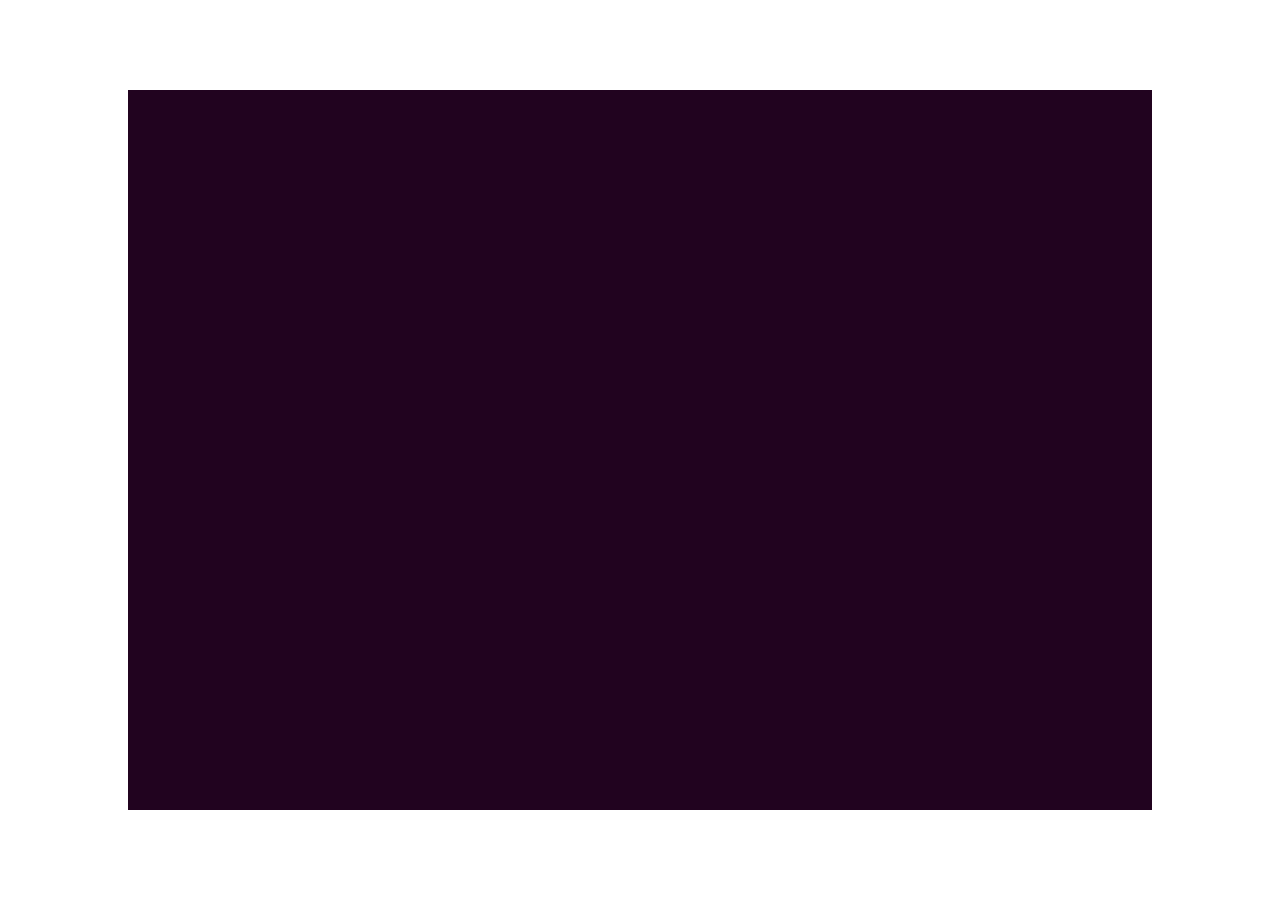
==== index.html @ 915f531c "layout skeleton" ====
<!DOCTYPE html>
<html lang="en">
<head>
    <meta charset="UTF-8">
    <meta name="viewport" content="width=device-width, initial-scale=1.0">
    <link rel="stylesheet" href="./styles/style.css">
    <script src="./script/script.js"></script>
    <title>Home</title>
</head>
<body>
    <div class="center">
        <div class="main">
            <div class="header_img">

            </div>

            <div class="char_section">

            </div>

            <div class="exp">

            </div>
        </div>
    </div>
</body>
</html>
---- styles/style.css ----
*{
    margin: 0;
    padding: 0;
    box-sizing: border-box;
}
.center{
    width: 100%;
    height: 100dvh;
    display: flex;
    justify-content: center;
    align-items: center;
}

.main{
    background-color: #21031F;
    width: 80%;
    height: 80%;
}
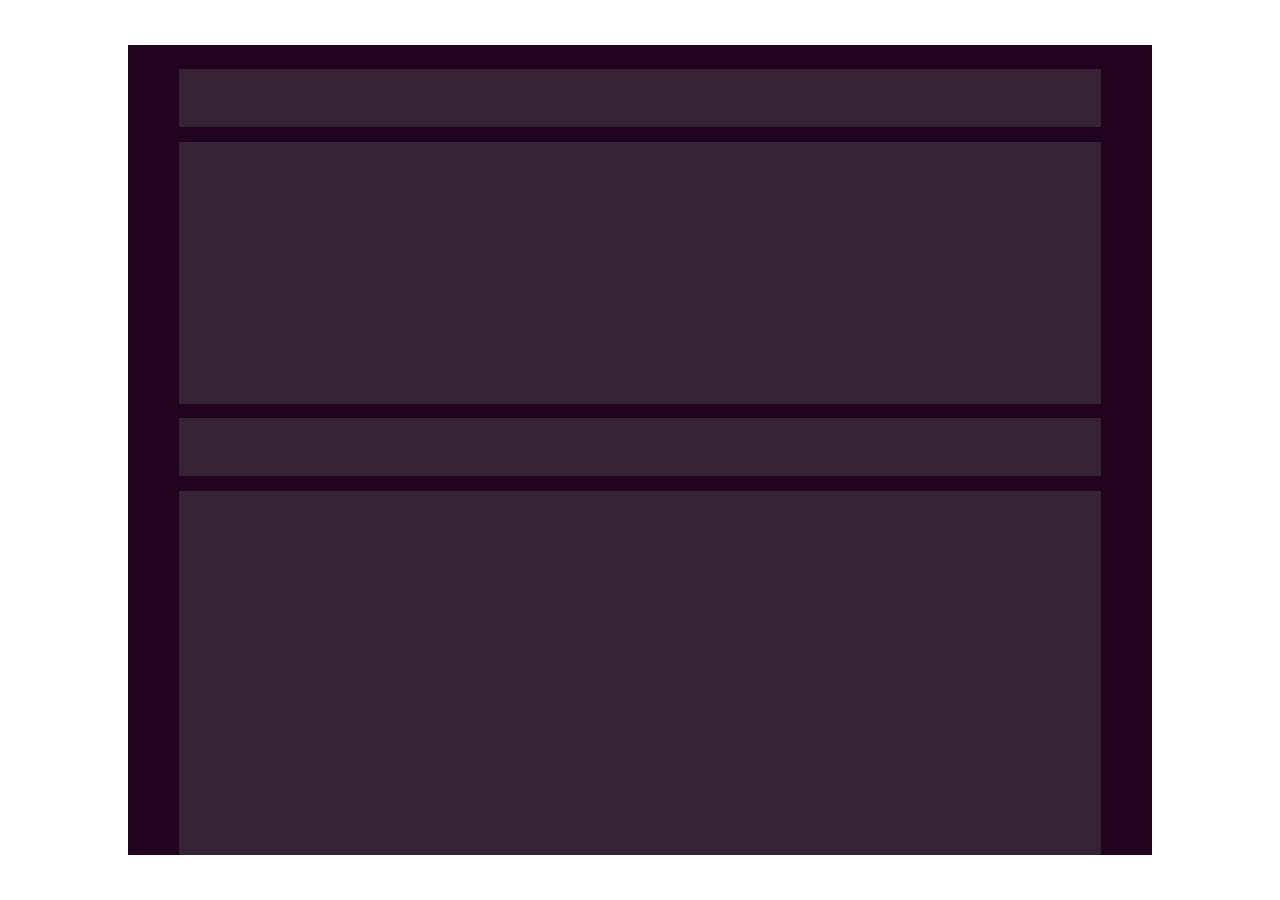
==== commit 552f3179: "layout done" ====
--- a/index.html
+++ b/index.html
@@ -21,6 +21,10 @@
             <div class="exp">
 
             </div>
+
+            <div class="sec_todo">
+
+            </div>
         </div>
     </div>
 </body>
--- a/styles/style.css
+++ b/styles/style.css
@@ -13,6 +13,35 @@
 
 .main{
     background-color: #21031F;
+    display: flex;
     width: 80%;
-    height: 80%;
+    height: 90%;
+    gap: 0.9em;
+    flex-direction: column;
+    align-items: center;
+}
+
+.header_img{
+    background-color: #352334;
+    margin-top: 1.5em;
+    height: 4em;
+    width: 90%;
+}
+
+.char_section{
+    background-color: #352334;
+    width: 90%;
+    height: 18em;
+}
+
+.exp{
+    background-color: #352334;
+    height: 4em;
+    width: 90%;
+}
+
+.sec_todo{
+    background-color: #352334;
+    height: 25em;
+    width: 90%;
 }
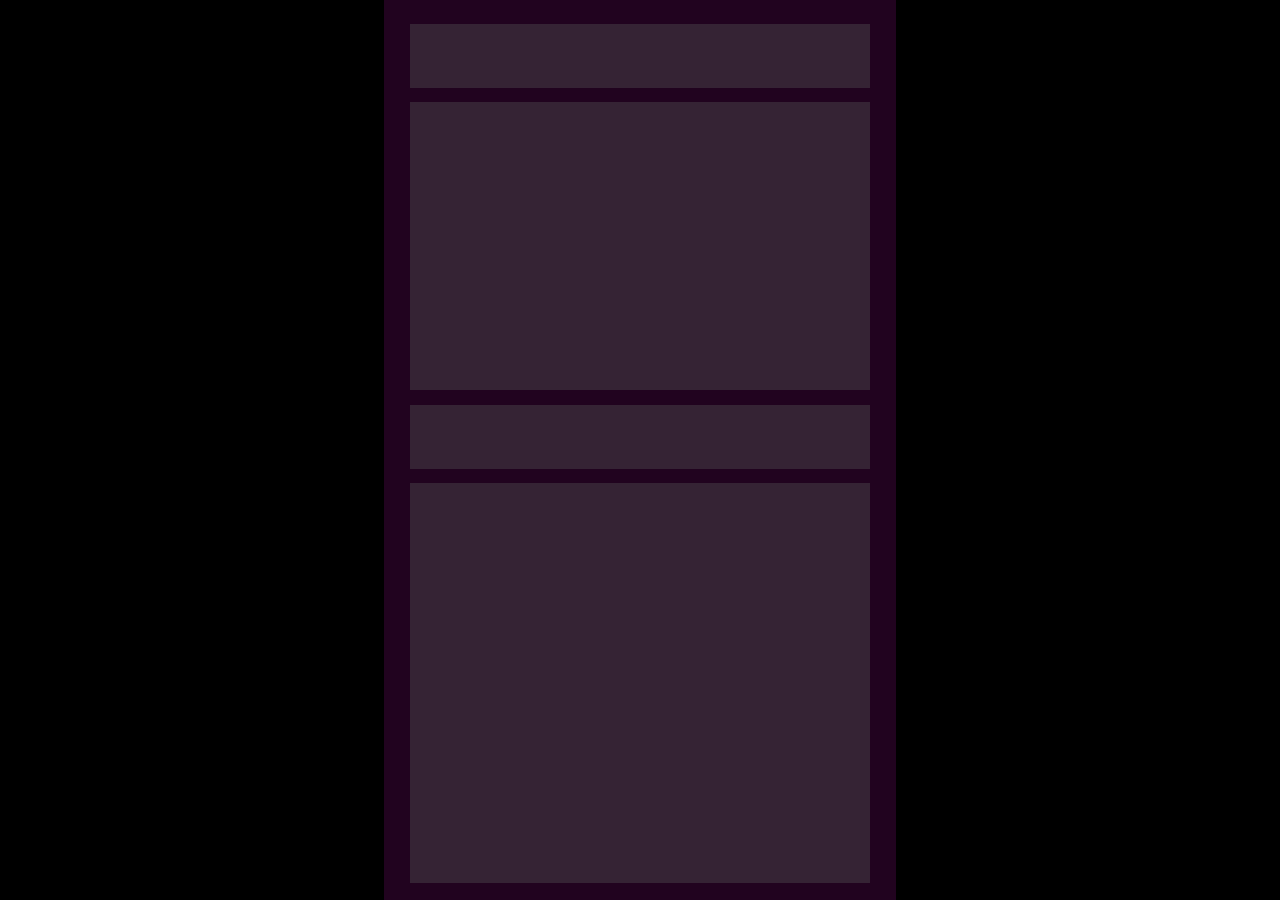
==== commit ed86a3eb: "Design_update_dihlicious" ====
--- a/index.html
+++ b/index.html
@@ -5,6 +5,7 @@
     <meta name="viewport" content="width=device-width, initial-scale=1.0">
     <link rel="stylesheet" href="./styles/style.css">
     <script src="./script/script.js"></script>
+    <link rel="shortcut icon" href="img/Logo.png" type="image/x-icon">
     <title>Home</title>
 </head>
 <body>
--- a/styles/style.css
+++ b/styles/style.css
@@ -9,13 +9,14 @@
     display: flex;
     justify-content: center;
     align-items: center;
+    background-color: black;
 }
 
 .main{
     background-color: #21031F;
     display: flex;
-    width: 80%;
-    height: 90%;
+    width: 40%;
+    height: 100%;
     gap: 0.9em;
     flex-direction: column;
     align-items: center;
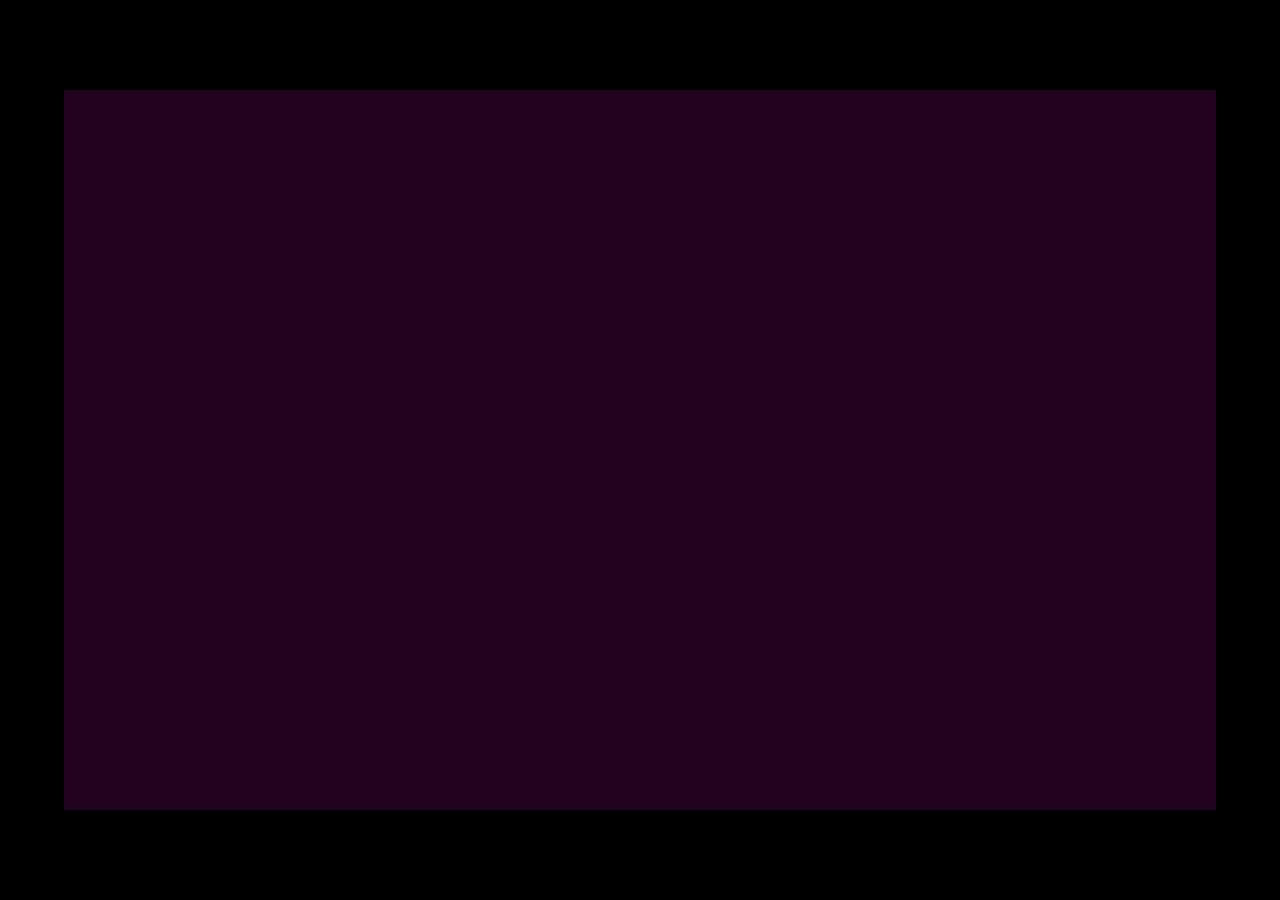
==== commit 98b9b101: "change" ====
--- a/index.html
+++ b/index.html
@@ -11,21 +11,25 @@
 <body>
     <div class="center">
         <div class="main">
-            <div class="header_img">
+            <section class="header_img">
 
-            </div>
+            </section>
 
-            <div class="char_section">
+            <section class="char_section">
 
-            </div>
+            </section>
 
-            <div class="exp">
+            <section class="exp">
 
-            </div>
+            </section>
 
-            <div class="sec_todo">
+            <section class="sec_todo">
 
-            </div>
+            </section>
+
+            <section class="daily_goal">
+
+            </section>
         </div>
     </div>
 </body>
--- a/styles/style.css
+++ b/styles/style.css
@@ -15,34 +15,47 @@
 .main{
     background-color: #21031F;
     display: flex;
-    width: 40%;
-    height: 100%;
+    width: 90%;
+    height: 80%;
     gap: 0.9em;
     flex-direction: column;
     align-items: center;
 }
+*{
+    margin: 0;
+    padding: 0;
+    box-sizing: border-box;
+}
+.center{
+    width: 100%;
+    height: 100dvh;
+    display: flex;
+    justify-content: center;
+    align-items: center;
+    background-color: black;
+}
 
 .header_img{
     background-color: #352334;
-    margin-top: 1.5em;
-    height: 4em;
-    width: 90%;
+
 }
 
 .char_section{
     background-color: #352334;
-    width: 90%;
-    height: 18em;
+
 }
 
 .exp{
     background-color: #352334;
-    height: 4em;
-    width: 90%;
+
 }
-
+/* ---------------- To Do List ---------------------- */
 .sec_todo{
     background-color: #352334;
-    height: 25em;
-    width: 90%;
+
+}
+/* ---------------- Daily Goal ---------------------- */
+.daily_goal{
+    background-color: #352334;
+
 }
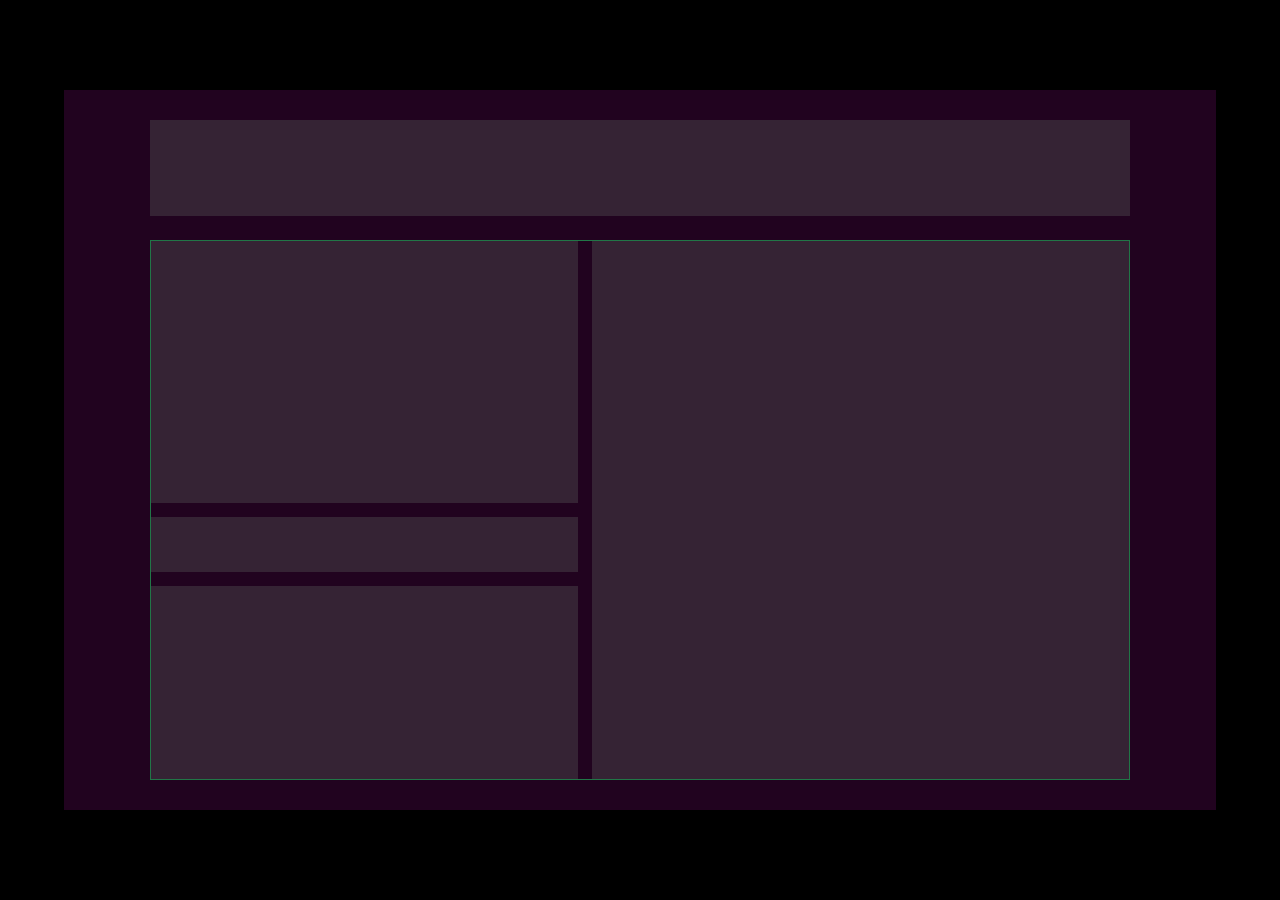
==== commit c742b76d: "grid" ====
--- a/index.html
+++ b/index.html
@@ -10,11 +10,13 @@
 </head>
 <body>
     <div class="center">
+
         <div class="main">
+        
             <section class="header_img">
 
             </section>
-
+          <div class="grid-main">
             <section class="char_section">
 
             </section>
@@ -30,6 +32,7 @@
             <section class="daily_goal">
 
             </section>
+          </div>
         </div>
     </div>
 </body>
--- a/styles/style.css
+++ b/styles/style.css
@@ -17,45 +17,58 @@
     display: flex;
     width: 90%;
     height: 80%;
-    gap: 0.9em;
+    justify-content: center;
     flex-direction: column;
     align-items: center;
 }
-*{
-    margin: 0;
-    padding: 0;
-    box-sizing: border-box;
-}
-.center{
-    width: 100%;
-    height: 100dvh;
-    display: flex;
-    justify-content: center;
-    align-items: center;
-    background-color: black;
+
+.grid-main{
+   display: grid;
+   grid-template-columns: repeat(9, 1fr);
+   grid-template-rows: repeat(8, 1fr);
+   gap: 0.9em;
+   margin-top: 1.5em;
+   width: 85%;
+   border: 1px solid #217647;
+   height: 75%;
 }
 
+/* -------------------------------------------------------------------- */
 .header_img{
     background-color: #352334;
+    width: 85%;
+    height: 6em;
+}
+/* -------------------------------------------------------------------- */
+.char_section{
+    background-color: #352334;
+    grid-column: span 4 / span 4;
+    grid-row: span 4 / span 4;
 
 }
-
-.char_section{
-    background-color: #352334;
-
-}
-
+/* -------------------------------------------------------------------- */
 .exp{
     background-color: #352334;
-
-}
-/* ---------------- To Do List ---------------------- */
-.sec_todo{
-    background-color: #352334;
-
+    grid-column: span 4 / span 4;
+    grid-column-start: 1;
+    grid-row-start: 5;  
 }
 /* ---------------- Daily Goal ---------------------- */
 .daily_goal{
     background-color: #352334;
+    grid-column: span 4 / span 4;
+    grid-row: span 3 / span 3;
+    grid-column-start: 1;
+    grid-row-start: 6;  
+}
 
-}+
+/* ---------------- To Do List ---------------------- */
+.sec_todo{
+    background-color: #352334;
+      grid-column: span 5 / span 5;
+    grid-row: span 8 / span 8;
+    grid-column-start: 5;
+    grid-row-start: 1;
+
+}
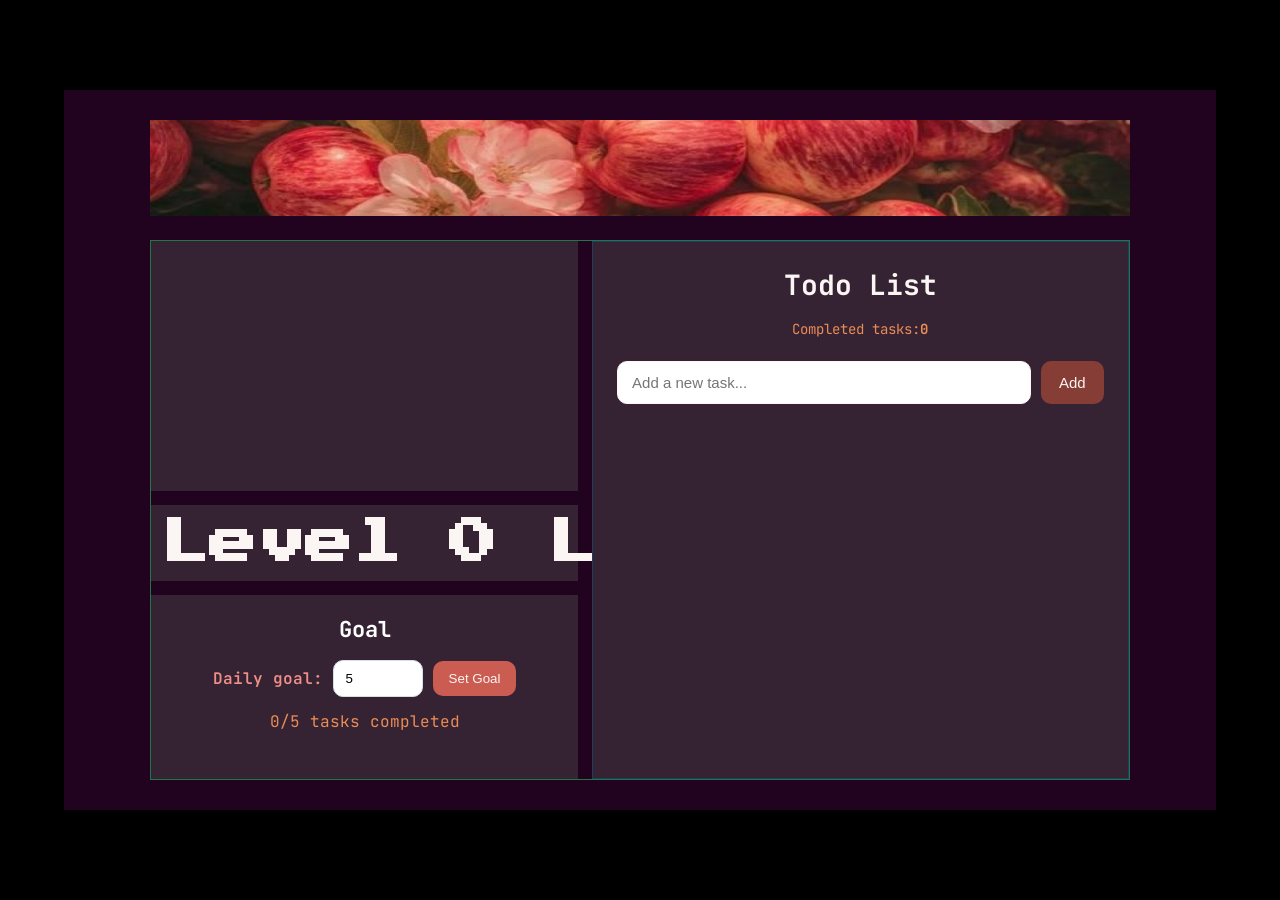
==== commit 88b90ce6: "main stuff added" ====
--- a/index.html
+++ b/index.html
@@ -4,7 +4,7 @@
     <meta charset="UTF-8">
     <meta name="viewport" content="width=device-width, initial-scale=1.0">
     <link rel="stylesheet" href="./styles/style.css">
-    <script src="./script/script.js"></script>
+    <script src="./script/script.js" defer></script>
     <link rel="shortcut icon" href="img/Logo.png" type="image/x-icon">
     <title>Home</title>
 </head>
@@ -14,26 +14,67 @@
         <div class="main">
         
             <section class="header_img">
-
+                <img src="./img/wallpaper.png" alt="Logo" class="header_wp">
             </section>
           <div class="grid-main">
             <section class="char_section">
 
             </section>
-
+<!-- =============================EXP======================== -->
             <section class="exp">
+                <div class="exp_main">
+                   <div class="exp-wrapper">
+                     <div class="exp-level">Level <span id="current-level">0</span></div>
+                       <div class="exp-row">
+                            <div class="exp-bar">
+                            <div id="exp-fill" class="exp-fill"></div>
+                       </div>
+                    </div>
+                    <div class="exp-level">Level <span id="next-level">1</span></div>
+                    </div>                    
+                </div>
 
             </section>
-
+<!-- =============================TODO======================== -->
             <section class="sec_todo">
-
+               <div class="todo_everything">
+                    <section class="todo-app">
+                        <h1>Todo List</h1>
+                        <div class="status-row">
+                            <div class="stars-container" id="stars-container"></div>
+                            <div class="stars-container2" id="stars-container2"></div>
+                            <div class="stars-container3" id="stars-container3"></div>
+                
+                            Completed tasks: <strong id="completed-count">0</strong>
+                        </div>
+                        <div class="input-row">
+                            <input id="todo-input" type="text" placeholder="Add a new task..." autocomplete="off">
+                            <button id="add-button" type="button">Add</button>
+                        </div>
+                        <ul id="todo-list" class="todo-list"></ul>
+                    </section>
+               
+               
+                </div>
             </section>
-
+<!-- =============================DAILY GOAL======================== -->
             <section class="daily_goal">
-
+                <div class="level-section">
+                    <h2>Goal</h2>
+                    
+                      <div class="goal-box">
+                         <label for="goal-input">Daily goal:</label>
+                         <input id="goal-input" type="number" min="1" value="5">
+                         <button id="set-goal-button" type="button">Set Goal</button>
+                     </div>
+                     <div class="goal-status">
+                         <span id="goal-count">0</span>/<span id="goal-target">5</span> tasks completed
+                     </div>
+                               
+                </div>
             </section>
           </div>
         </div>
     </div>
 </body>
-</html>+</html>
--- a/styles/style.css
+++ b/styles/style.css
@@ -1,7 +1,18 @@
+/*font */
+
+@import url('https://fonts.googleapis.com/css2?family=Press+Start+2P&display=swap');
+@import url('https://fonts.googleapis.com/css2?family=JetBrains+Mono:ital,wght@0,100..800;1,100..800&display=swap');
+
+/* Basic stuff */
 *{
     margin: 0;
     padding: 0;
     box-sizing: border-box;
+}
+
+body{
+  font-family: 'JetBrains Mono', monospace;
+  color: #fff;
 }
 .center{
     width: 100%;
@@ -33,13 +44,19 @@
    height: 75%;
 }
 
-/* -------------------------------------------------------------------- */
+/* ----=================================---- */
 .header_img{
     background-color: #352334;
     width: 85%;
     height: 6em;
 }
-/* -------------------------------------------------------------------- */
+.header_wp{
+    background-color: #352334;
+    width: 100%;
+    height: 100%;
+    overflow: hidden;
+}
+/* ----=================================---- */
 .char_section{
     background-color: #352334;
     grid-column: span 4 / span 4;
@@ -59,10 +76,12 @@
     grid-column: span 4 / span 4;
     grid-row: span 3 / span 3;
     grid-column-start: 1;
-    grid-row-start: 6;  
-}
-
-
+    grid-row-start: 6;
+    display: flex;
+    justify-content: center;
+}
+
+/* ----=================================---- */
 /* ---------------- To Do List ---------------------- */
 .sec_todo{
     background-color: #352334;
@@ -70,5 +89,310 @@
     grid-row: span 8 / span 8;
     grid-column-start: 5;
     grid-row-start: 1;
-
-}
+}
+
+
+.todo_everything{
+    border: 1px solid #213b62;
+    width: 100%;
+    height: 100%;
+    overflow: hidden;
+    display: flex;
+    justify-content: center;
+}
+/* ----=================================---- */
+
+
+/* === Todo List === */
+.input-row {
+  display: flex;
+  gap: 10px;
+  margin-bottom: 18px;
+}
+
+#todo-input {
+  flex: 1;
+  padding: 12px 14px;
+  border: 1px solid #fbf5f3;
+  border-radius: 10px;
+  font-size: 15px;
+}
+
+#add-button {
+  padding: 12px 18px;
+  border: none;
+  border-radius: 10px;
+  background: #863d36;
+  color: #fbf5f3;
+  font-size: 15px;
+  cursor: pointer;
+}
+
+#add-button:hover {
+  background: #3c73e4;
+}
+
+.todo-list {
+  list-style: none;
+  padding: 0;
+  margin: 0;
+}
+
+.todo-item {
+  display: flex;
+  align-items: center;
+  justify-content: space-between;
+  padding: 12px 14px;
+  margin-bottom: 10px;
+  border: 1px solid #470742;
+  border-radius: 12px;
+  background: #513C50;
+}
+
+.todo-item.completed .task-text {
+  text-decoration: line-through;
+  color: #8b98a8;
+}
+
+.task-text {
+  margin: 0;
+  flex: 1;
+  cursor: pointer;
+  color: #efefef;
+}
+
+.remove-button {
+  border: none;
+  color: #332533;
+  background: transparent;
+  font-size: 16px;
+  cursor: pointer;
+  margin-left: 12px;
+}
+
+.remove-button:hover {
+  color: #fff;
+}
+
+.todo-app {
+  /* margin: 0.6em  0.2em; */
+  width: 100%;
+  padding: 24px;
+  background: #352334;
+  border-radius: 6px;
+}
+
+.todo-app h1 {
+  color: #fbf5f3;
+  margin: 0 0 12px;
+  font-size: 28px;
+  text-align: center;
+}
+/* END Todo Section */
+
+.status-row {
+  margin-bottom: 18px;
+  color: #ea8c55;
+  font-size: 14px;
+  position: relative;
+  display: flex;
+  justify-content: center;
+  align-items: center;
+  min-height: 28px;
+}
+
+.status-row strong {
+  color: #ea8c55;
+}
+
+/* END Status Section */
+
+/* === Experience Section === */
+.level-section {
+  max-width: 100%;
+  width: 100%;
+  /* margin: 0.4em 0px; */
+  padding: 20px;
+  background: #352334;
+  border-radius: 14px;
+  /* border: 1px solid rgba(77, 140, 255, 0.2); */
+}
+
+/* ----=================================---- */
+
+
+/* === Experience Bar === */
+.exp-wrapper {
+  height: 100%;
+  display: grid;
+  grid-template-columns: auto 1fr auto;
+  align-items: center;
+  gap: 16px;
+  margin-bottom: 8px;
+}
+
+.exp_main{
+  /* display: flex; */
+  width: 100%;
+  height: 100%;
+}
+
+.exp-level {
+  font-family: 'Press Start 2P', cursive;
+  font-size: 3em;
+  font-weight: 700;
+  color: #FBF5F3;
+  white-space: nowrap;
+  padding: 0.2em;
+}
+
+.exp-row {
+  min-width: 0;
+}
+
+.exp-bar {
+  height: 18px;
+  border-radius: 14px;
+  background: #FBF5F3;
+  border: 2px #61120b;
+  overflow: hidden;
+}
+
+.exp-fill {
+  height: 100%;
+  width: 0%;
+  border-radius: 14px;
+  background: linear-gradient(90deg, #CB5C52, #ae4b42);
+  transition: width 0.4s ease;
+}
+
+.exp-percent {
+  display: none;
+}
+/* END Experience Bar */
+
+
+/* === Daily Goal === */
+.level-section h2 {
+  margin: 0 0 16px;
+  font-size: 22px;
+  color: #ffffff;
+  text-align: center;
+}
+
+.goal-box {
+  display: flex;
+  gap: 10px;
+  flex-wrap: wrap;
+  align-items: center;
+  justify-content: center;
+  margin-bottom: 14px;
+}
+
+.goal-box label {
+  font-weight: 600;
+  color: #ef9088;
+}
+
+.goal-box input {
+  width: 90px;
+  padding: 10px 12px;
+  border: 1px solid #d7dee8;
+  border-radius: 10px;
+}
+
+.goal-box button {
+  padding: 10px 16px;
+  border: none;
+  border-radius: 10px;
+  background: #CB5C52;
+  color: #FBF5F3;
+  cursor: pointer;
+}
+
+.goal-box button:hover {
+  background: #3c73e4;
+}
+
+.goal-status {
+  text-align: center;
+  margin-bottom: 16px;
+  font-size: 16px;
+  color: #EA8C56;
+}
+
+/*  END Experience Section  */
+
+/* == Stars Animation == */
+.star,
+.star2,
+.star3 {
+  position: absolute;
+  font-size: 24px;
+  left: 50%;
+  top: 50%;
+  transform: translate(-50%, -50%);
+  pointer-events: none;
+  opacity: 1;
+  animation-fill-mode: forwards;
+}
+
+.star {
+  animation: pop-out 0.9s ease-out forwards;
+}
+
+.star2 {
+  animation: pop-out2 1.1s ease-in-out forwards;
+}
+
+.star3 {
+  animation: pop-out3 1.3s ease-in-out forwards;
+}
+
+@keyframes pop-out {
+  0% {
+    opacity: 1;
+    transform: translate(-50%, -50%) scale(0.4);
+  }
+  40% {
+    opacity: 1;
+    transform: translate(-50%, -85%) scale(1.1) rotate(180deg);
+  }
+  100% {
+    opacity: 0;
+    transform: translate(-50%, -140%) scale(1.6) rotate(360deg);
+  }
+}
+
+@keyframes pop-out2 {
+  0% {
+    opacity: 1;
+    transform: translate(-50%, -50%) scale(0.4);
+  }
+  40% {
+    opacity: 1;
+    transform: translate(-85%, -35%) scale(1.1) rotate(-180deg);
+  }
+  100% {
+    opacity: 0;
+    transform: translate(-125%, -90%) scale(1.6) rotate(-360deg);
+  }
+}
+
+@keyframes pop-out3 {
+  0% {
+    opacity: 1;
+    transform: translate(-50%, -50%) scale(0.4);
+  }
+  40% {
+    opacity: 1;
+    transform: translate(-15%, -35%) scale(1.1) rotate(90deg);
+  }
+  100% {
+    opacity: 0;
+    transform: translate(25%, -90%) scale(1.6) rotate(270deg);
+  }
+}
+
+
+/* END Stars Animation */
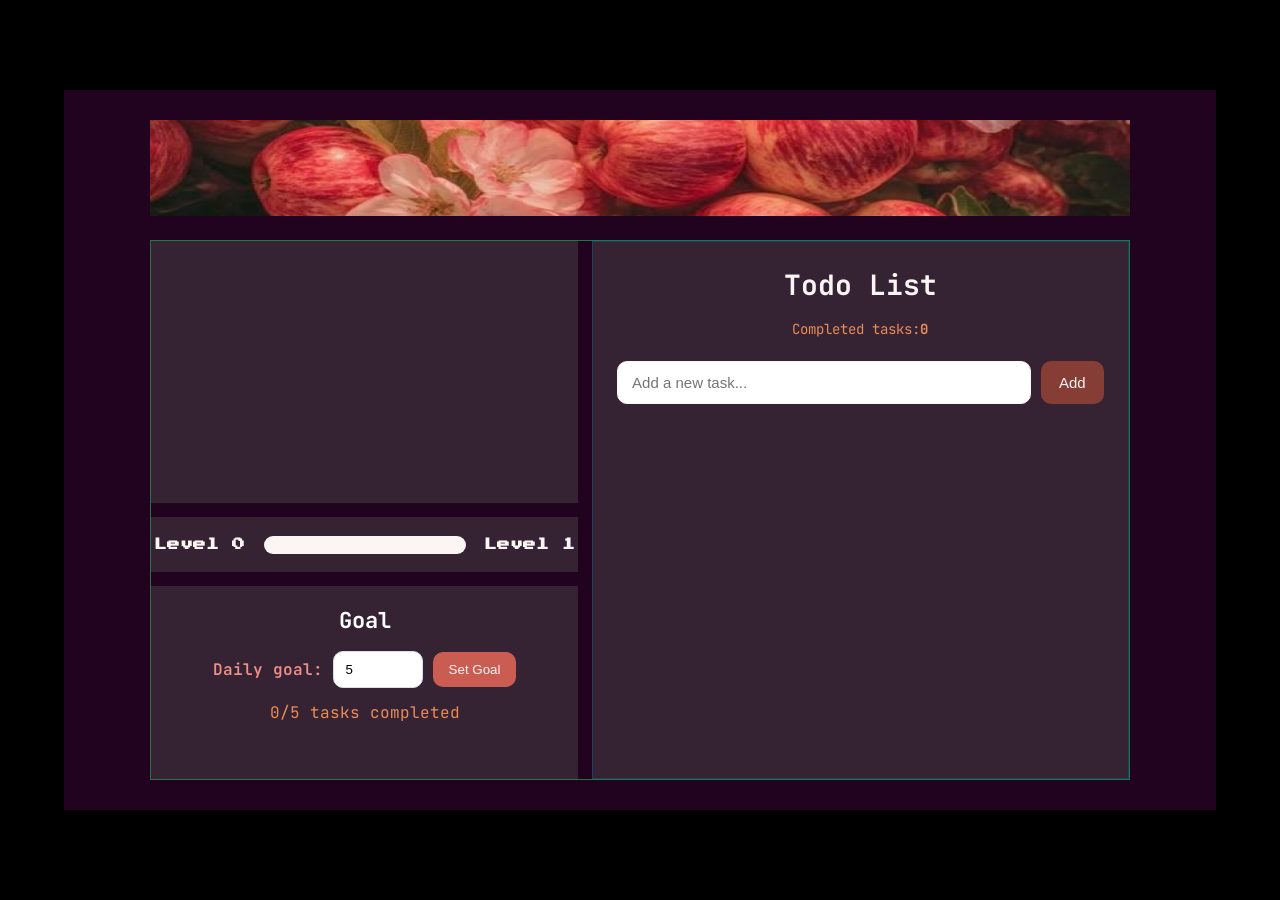
==== commit 72baaef1: "feedback" ====
--- a/index.html
+++ b/index.html
@@ -23,6 +23,7 @@
 <!-- =============================EXP======================== -->
             <section class="exp">
                 <div class="exp_main">
+                   <div id="feedback-container" class="feedback-container"></div>
                    <div class="exp-wrapper">
                      <div class="exp-level">Level <span id="current-level">0</span></div>
                        <div class="exp-row">
--- a/styles/style.css
+++ b/styles/style.css
@@ -232,14 +232,58 @@
 }
 
 .exp_main{
-  /* display: flex; */
   width: 100%;
   height: 100%;
+  position: relative;
+}
+
+.feedback-container {
+  z-index: 60;
+  width: 100%;
+  min-height: 2.4rem;
+  display: flex;
+  justify-content: center;
+  align-items: center;
+  position: absolute;
+  overflow: hidden;
+}
+
+.feedback-badge {
+  position: absolute;
+  padding: 0.9rem 1.2rem;
+  border-radius: 16px;
+  background: linear-gradient(135deg, #f9c74f, #f8961e);
+  color: #110f0f;
+  font-weight: 800;
+  text-transform: uppercase;
+  letter-spacing: 0.08em;
+  opacity: 0;
+  transform: translateY(12px) scale(0.9);
+  transition: opacity 0.25s ease, transform 0.25s ease;
+  box-shadow: 0 20px 40px rgba(255, 167, 38, 0.2);
+}
+
+.feedback-badge.visible {
+  opacity: 1;
+  transform: translateY(0) scale(1);
+}
+
+.exp.jiggle {
+  animation: jiggle 0.9s ease;
+}
+
+@keyframes jiggle {
+  0% { transform: translateX(0) rotate(0deg); }
+  20% { transform: translateX(-4px) rotate(-1deg); }
+  40% { transform: translateX(4px) rotate(1deg); }
+  60% { transform: translateX(-2px) rotate(-1deg); }
+  80% { transform: translateX(2px) rotate(1deg); }
+  100% { transform: translateX(0) rotate(0deg); }
 }
 
 .exp-level {
   font-family: 'Press Start 2P', cursive;
-  font-size: 3em;
+  font-size: 0.8em;
   font-weight: 700;
   color: #FBF5F3;
   white-space: nowrap;
